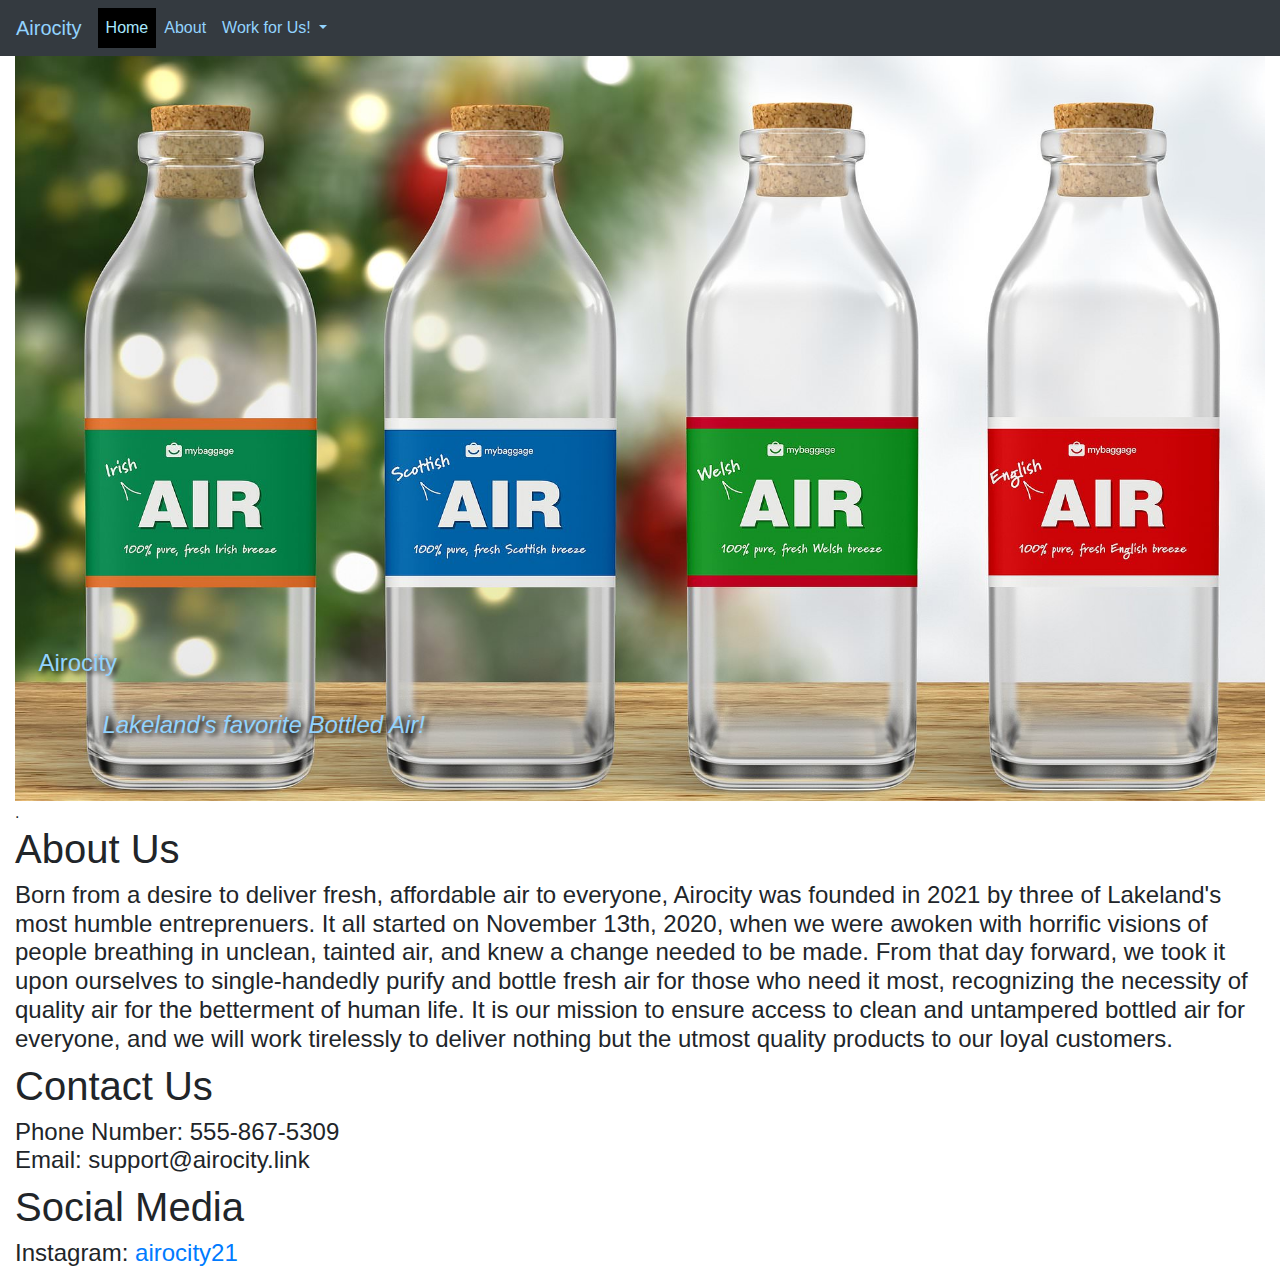
==== aboutUs.html @ c77d3dec "Initial Commit" ====
<!DOCTYPE html>
<html lang="en">
  <head>
    <meta charset="utf-8">
	<meta http-equiv="X-UA-Compatible" content="IE=edge">
	<meta name="viewport" content="width=device-width, initial-scale=1">
    <title>About Airocity</title>
    <!-- Bootstrap -->
	<link href="css/bootstrap-4.4.1.css" rel="stylesheet">
	<link href="css/bakedGreats.css" rel="stylesheet" type="text/css">
  </head>
  <body style="padding-top: 50px">
  <nav class="navbar fixed-top navbar-expand-lg navbar-dark bg-dark navbar-custom"> <a class="navbar-brand" href="index.html">Airocity</a>
    <button class="navbar-toggler custom-toggler" type="button" data-toggle="collapse" data-target="#navbarSupportedContent1" aria-controls="navbarSupportedContent1" aria-expanded="false" aria-label="Toggle navigation">Menu <span class="navbar-toggler-icon"></span> </button>
    <div class="collapse navbar-collapse" id="navbarSupportedContent1">
      <ul class="navbar-nav mr-auto">
        <li class="nav-item active"> <a class="nav-link" href="index.html">Home <span class="sr-only">(current)</span></a> </li>
        <li class="nav-item"> <a class="nav-link" href="aboutUs.html">About</a> </li>
        <li class="nav-item dropdown"> <a class="nav-link dropdown-toggle" href="#" id="navbarDropdown1" role="button" data-toggle="dropdown" aria-haspopup="true" aria-expanded="false"> Work for Us! </a>
          <div class="dropdown-menu" aria-labelledby="navbarDropdown1"> <a class="dropdown-item" href="#">Apply Now!</a> <a class="dropdown-item" href="#">Franchising</a>
           </div>
        </li>
      </ul>
</div>
  </nav>
  <div class="container-fluid">
    <div class="row">
      <div class="col-12 bakedGreats.css" id="hero">
<h1>Airocity</h1>
        <h2>Lakeland's favorite Bottled Air!</h2>
<img src="images/BottledAir2.jpg" class="img-fluid" alt="air bottled air">.</div>
    </div>
    <h1>About Us</h1>
	  <h4>Born from a desire to deliver fresh, affordable air to everyone, Airocity was founded in 2021 by three of Lakeland's most humble entreprenuers. It all started on November 13th, 2020, when we were awoken with horrific visions of people breathing in unclean, tainted air, and knew a change needed to be made. From that day forward, we took it upon ourselves to single-handedly purify and bottle fresh air for those who need it most, recognizing the necessity of quality air for the betterment of human life. It is our mission to ensure access to clean and untampered bottled air for everyone, and we will work tirelessly to deliver nothing but the utmost quality products to our loyal customers.</h4>
	  
	  <h1>Contact Us</h1>
	  <h4>Phone Number: 555-867-5309<br>Email: support@airocity.link</h4>
	  
	  <h1>Social Media</h1>
	  <h4>Instagram: <a href="https://www.instagram.com/airocity21/">airocity21<a></h4>
  </div>
<!-- body code goes here -->


	<!-- jQuery (necessary for Bootstrap's JavaScript plugins) --> 
	<script src="js/jquery-3.4.1.min.js"></script>

	<!-- Include all compiled plugins (below), or include individual files as needed -->
	<script src="js/popper.min.js"></script> 
  <script src="js/bootstrap-4.4.1.js"></script>
  </body>
</html>
---- css/bakedGreats.css ----
@charset "utf-8";
/* Background color for navbar and dropdown menus */
.navbar-custom, .navbar-custom .dropdown-menu {
    background-color: #000000;
}
/* Text color for navbar and dropdown menus */
.navbar-custom .navbar-brand, .navbar-custom .navbar-text,
.navbar-custom .navbar-nav .nav-link,
.navbar-custom .dropdown-item {
    color: #92D3FE;
}
/* Background and text colors for current page link and links on hover and focus */
.navbar-custom .nav-item.active .nav-link,
.navbar-custom .nav-item:hover .nav-link,
.navbar-custom .nav-item:focus .nav-link,
.navbar-custom .dropdown-item:hover, 
.navbar-custom .dropdown-item:focus {
    background-color: #000000;
    color: #A8E8FF;
}
/* Border and text colors for menu icon on small screens */
.custom-toggler.navbar-toggler {
    border-color: #111111;
    color: #92D3FE;
}
/* Hamburger icon - use same rgb values as previous rule for stroke */
.custom-toggler .navbar-toggler-icon {
  background-image: url("data:image/svg+xml;charset=utf8,%3Csvg viewBox='0 0 32 32' xmlns='http://www.w3.org/2000/svg'%3E%3Cpath stroke='rgba(236,240,241, 0.7)' stroke-width='2' stroke-linecap='round' stroke-miterlimit='10' d='M4 8h24M4 16h24M4 24h24'/%3E%3C/svg%3E");
}
#hero {
	position: relative;
}
.row #hero h1 {
    position: absolute;
    color: #92D3FE;
    text-shadow: 3px 2px 5px #000000;
    font-size: 1.5rem;
    left: 3%;
    right: auto;
    bottom: 18%;
}

.row #hero h2 {
    position:absolute;
    color: #92D3FE;
    text-shadow: 3px 2px 5px #000000;
    font-size: 1.5rem;
    left: 8%;
    right: auto;
    bottom: 10%;
	font-style:italic;
}


@media screen and (min-width:415px){
#hero h1 {
    font-size: 3px;
    bottom: 14%;
}

#hero h2 {
	font-size: 2px;
    bottom: 4%;
}

}
.bakedGreats.css {
}
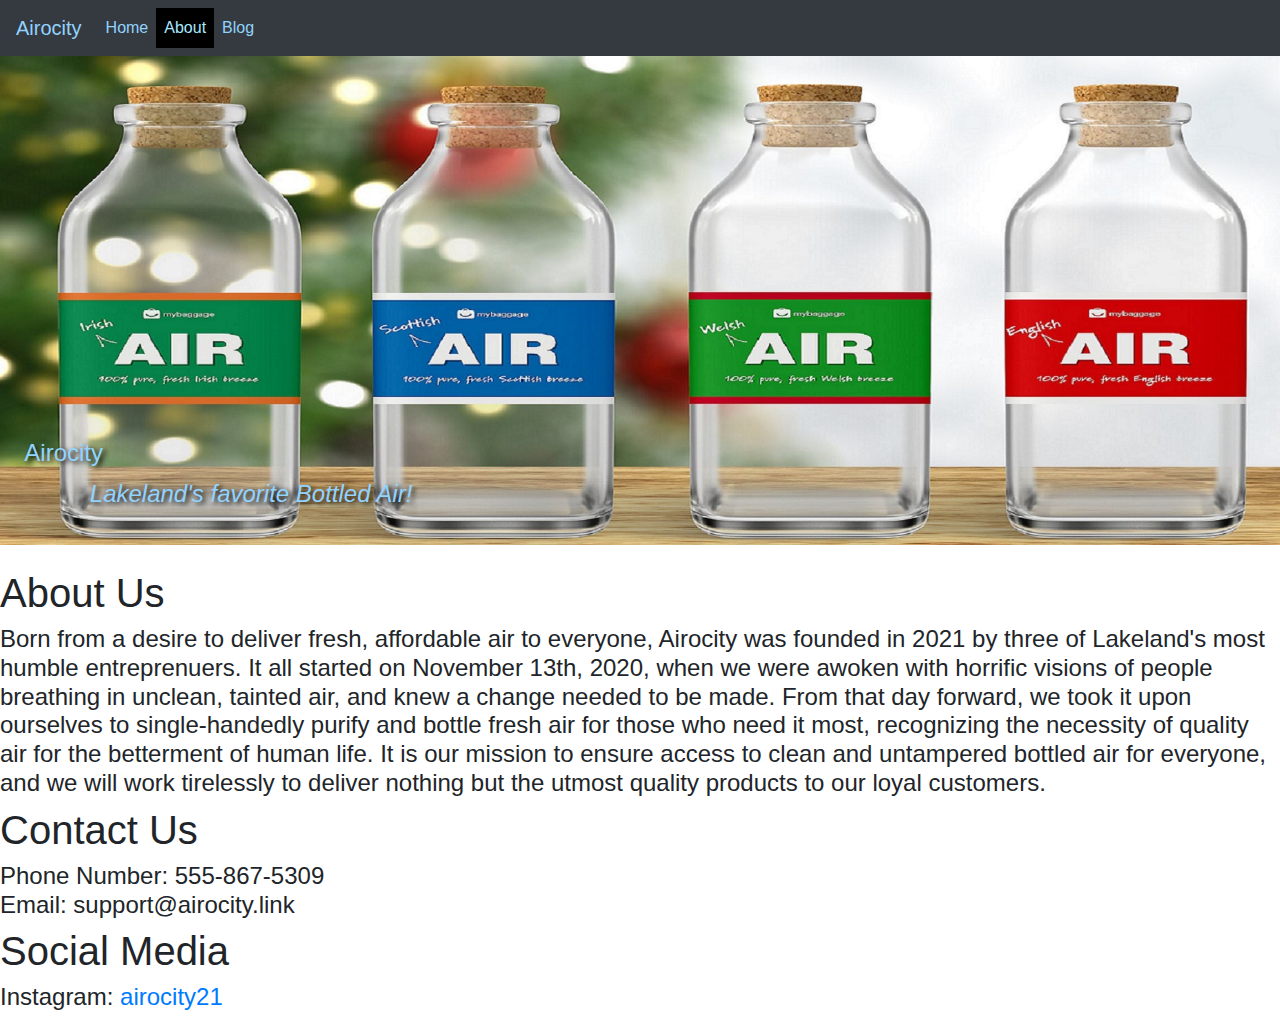
==== commit 09d1f3af: "final submitted version" ====
--- a/aboutUs.html
+++ b/aboutUs.html
@@ -14,30 +14,33 @@
     <button class="navbar-toggler custom-toggler" type="button" data-toggle="collapse" data-target="#navbarSupportedContent1" aria-controls="navbarSupportedContent1" aria-expanded="false" aria-label="Toggle navigation">Menu <span class="navbar-toggler-icon"></span> </button>
     <div class="collapse navbar-collapse" id="navbarSupportedContent1">
       <ul class="navbar-nav mr-auto">
-        <li class="nav-item active"> <a class="nav-link" href="index.html">Home <span class="sr-only">(current)</span></a> </li>
-        <li class="nav-item"> <a class="nav-link" href="aboutUs.html">About</a> </li>
-        <li class="nav-item dropdown"> <a class="nav-link dropdown-toggle" href="#" id="navbarDropdown1" role="button" data-toggle="dropdown" aria-haspopup="true" aria-expanded="false"> Work for Us! </a>
-          <div class="dropdown-menu" aria-labelledby="navbarDropdown1"> <a class="dropdown-item" href="#">Apply Now!</a> <a class="dropdown-item" href="#">Franchising</a>
-           </div>
+        <li class="nav-item"> <a class="nav-link" href="index.html">Home <span class="sr-only">(current)</span></a> </li>
+        <li class="nav-item active"> <a class="nav-link" href="aboutUs.html">About</a> </li>
+        <li class="nav-item"> <a class="nav-link" href="blog.html">Blog</a></li>
+        <li class="nav-item dropdown">
+<div class="dropdown-menu" aria-labelledby="navbarDropdown1"> <a class="dropdown-item" href="#">Apply Now!</a> <a class="dropdown-item" href="#">Franchising</a>
+          </div>
         </li>
       </ul>
 </div>
   </nav>
-  <div class="container-fluid">
+  <div class="img-fluid">
     <div class="row">
-      <div class="col-12 bakedGreats.css" id="hero">
+      <div id="hero">
+<img src="images/BottledAir2resized.jpg" alt="air bottled air" class="img-fluid">
+<div>.</div>
 <h1>Airocity</h1>
         <h2>Lakeland's favorite Bottled Air!</h2>
-<img src="images/BottledAir2.jpg" class="img-fluid" alt="air bottled air">.</div>
+      </div>
     </div>
-    <h1>About Us</h1>
+    <h2>About Us</h2>
 	  <h4>Born from a desire to deliver fresh, affordable air to everyone, Airocity was founded in 2021 by three of Lakeland's most humble entreprenuers. It all started on November 13th, 2020, when we were awoken with horrific visions of people breathing in unclean, tainted air, and knew a change needed to be made. From that day forward, we took it upon ourselves to single-handedly purify and bottle fresh air for those who need it most, recognizing the necessity of quality air for the betterment of human life. It is our mission to ensure access to clean and untampered bottled air for everyone, and we will work tirelessly to deliver nothing but the utmost quality products to our loyal customers.</h4>
 	  
-	  <h1>Contact Us</h1>
+	  <h2>Contact Us</h2>
 	  <h4>Phone Number: 555-867-5309<br>Email: support@airocity.link</h4>
 	  
-	  <h1>Social Media</h1>
-	  <h4>Instagram: <a href="https://www.instagram.com/airocity21/">airocity21<a></h4>
+	  <h2>Social Media</h2>
+	  <h4>Instagram: <a href="https://www.instagram.com/airocity21/">airocity21</a></h4>
   </div>
 <!-- body code goes here -->
 
--- a/css/bakedGreats.css
+++ b/css/bakedGreats.css
@@ -51,7 +51,12 @@
 	font-style:italic;
 }
 
-
+.card-img-top {
+    width: 100%;
+    height: 40vw;
+    background-size: cover;
+    object-fit: cover;
+}
 @media screen and (min-width:415px){
 #hero h1 {
     font-size: 3px;
